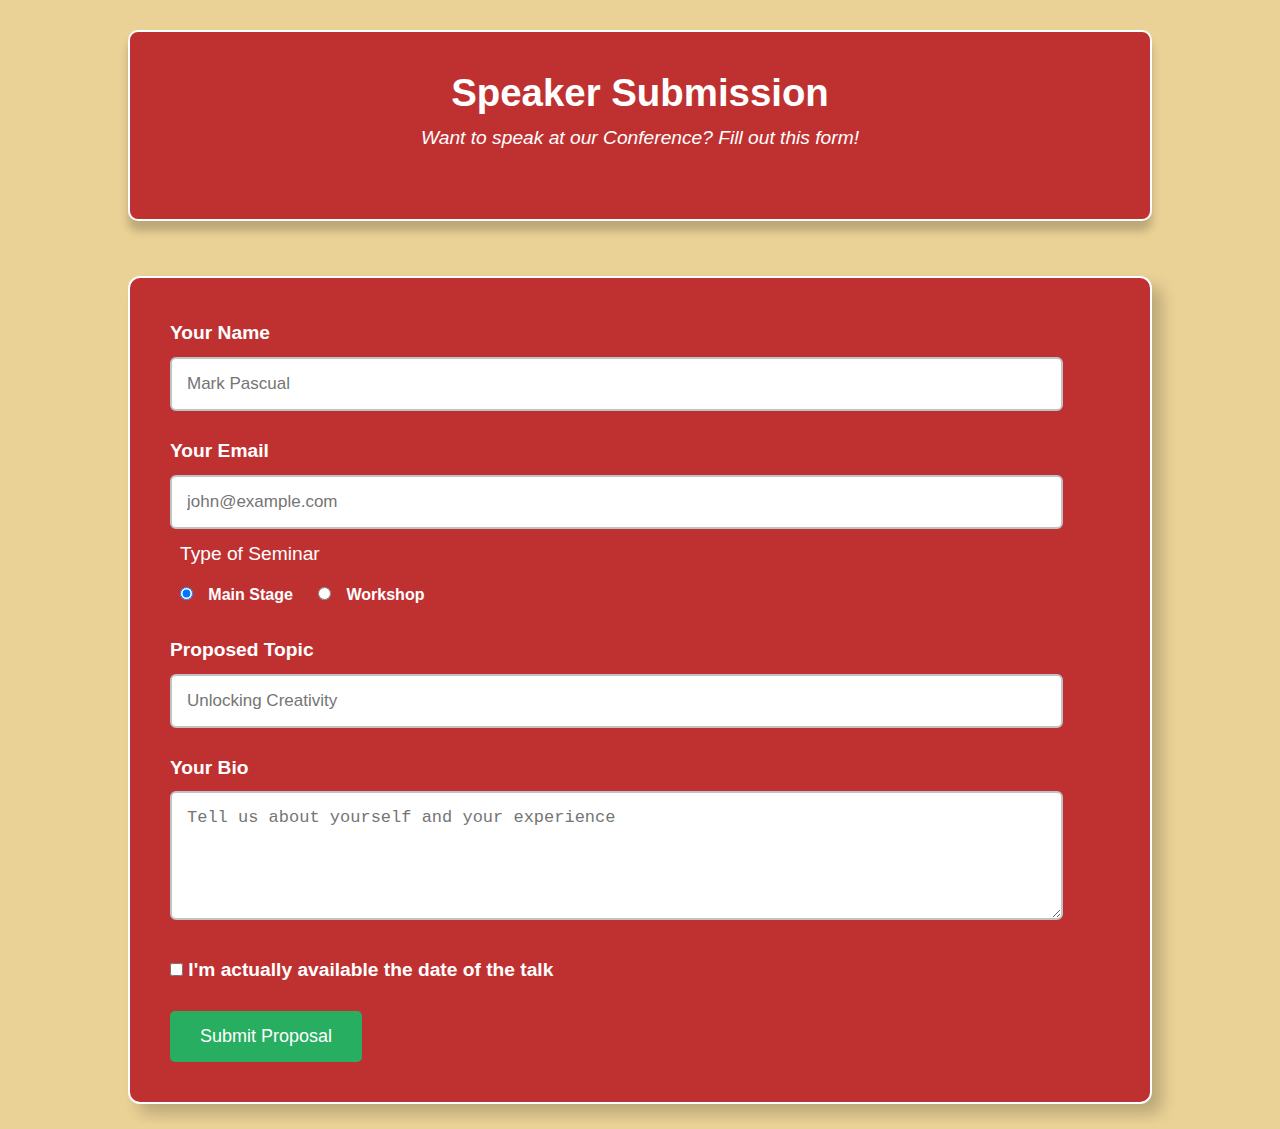
==== speaker-submission.html @ 472579a7 "2nd Sem Nth Commit" ====
<!DOCTYPE html>
<html lang="en">
<head>
    <meta charset="UTF-8">
    <meta name="viewport" content="width=device-width, initial-scale=1.0">
    <title>Speaker Submission</title>
    <link rel="stylesheet" href="styles.css">
</head>
<body>
    <header>
        <h1 class="form-title">Speaker Submission</h1>
        <p class="form-description">
            <em>
                Want to speak at our Conference? Fill out this form!
            </em>
        </p>
    </header>

    <form class="speaker-form">
        <div class="form-row">
            <label for="Full-name">Your Name</label>
                <input id="Full-name" name="full-name" type="text" placeholder="Mark Pascual"/>

        </div>

        <div class="form-row">

            <label for="Email">Your Email</label>
                <input id="Email" type="email" placeholder="john@example.com"/>

            <fieldset class="legacy-form-row">
                <legend>Type of Seminar</legend>

                <input type="radio" id="talk-type-1" name="talk-type" value="main stage" checked/>
                    <label for="talk-type-1" class="radio-label">Main Stage</label>
                
                <input type="radio" id="talk-type-2" name="talk-type" value="Workshop">
                    <label for="talk-type-2" class="radio-label">Workshop</label>           
                
            </fieldset>

        </div>

        <div class="form-row">
            
            <label for="Topic">Proposed Topic</label>
                <input id="Topic" type="text" placeholder="Unlocking Creativity"/>

        </div>

        <div class="form-row">

            <label for="Bio">Your Bio</label>
                <textarea id="Bio" rows="5" placeholder="Tell us about yourself and your experience"></textarea>

        </div>
        
        <div class='form-row'>

            <label class='checkbox-label' for='available'>
                <input id='available'
                name='available'
                type='checkbox'
                value='is-available'/>
                    <span>I'm actually available the date of the talk</span>
            </label>

        </div>

        <button type="submit" class="submit-button">Submit Proposal</button>
    </form>
</body>
</html>
---- styles.css ----
* {
    margin: 0;
    padding: 0;
    box-sizing: border-box;
}

body {
    color: #ffffff;
    background-color: #EAD196;
    font-family: 'Arial', sans-serif;
    font-size: 1.2rem;
    line-height: 1.6;
    display: flex;
    flex-direction: column;
    align-items: center;
    box-sizing: border-box;
}

header {
    background-color: #BF3131;
    border: 2px solid #ffffff;
    border-radius: 10px;
    box-shadow: 0 10px 8px rgba(0,0,0,0.2);
    width: 80%;
    padding: 30px;
    margin: 30px 10% 35px 10%;
    text-align: center;
}

.ted-header {
    background-size: cover;
    background-position: center;
    color: #ffffff;
    text-align: center;
    padding: 50px 90px;
}
.ted-header h1 {
    font-size: 2.8rem;
    margin-bottom: 20px;
}
.ted-header p {
    margin-bottom: 2rem;
}

.ted-welcome {
    max-width: 600px;
    margin: 0 auto;
}

.speaker-button {
    background-color: #000000;
    color: #ffffff;
    padding: 20px 30px;
    font-size: 18px;
    text-decoration: none;
    border-radius: 5px;
    transition: background-color 0.3s ease-in-out;
    display: inline-block;
}
.speaker-button:hover {
    background-color: #ffffff;
    color: #000000;
}

.speaker-form {
    background-color: #BF3131;
    border-radius: 12px;
    box-shadow: 10px 10px 15px rgba(0,0,0,0.2);
    width: 80%;
    padding: 40px;
    margin: 20px ;
    border: 2px solid #ffffff;
}

.form-description {
    margin-bottom: 35px;
    font-style: italic;
}

.form-row {
    margin-bottom: 25px;
    position: relative;
}

.form-row label {
    font-weight: bold;
    display: block;
    margin-bottom: 8px;
}

.form-row input[type='text'],
.form-row input[type='email'],
.form-row textarea {
    width: 95%;
    padding: 15px;
    font-size: 17px;
    border: 2px solid #BDC3C7;
    border-radius: 6px;
    transition: border-color 0.3s ease-in-out;
}

.form-row input[type='text']:focus,
.form-row input[type='email']:focus,
.form-row textarea:focus {
    outline: none;
    border-color: #3498DB;

}

.form-row input[type='text']:hover,
.form-row input[type='email']:hover,
.form-row textarea:hover {
    border-color: #3498DB;
}

.form-row input[type='text']:invalid,
.form-row input[type='email']:invalid {
    border: 2px solid #D55C5F;
    color: #D55C5F;
    box-shadow: none;
    animation: shake 0.5s ease-in-out; /* Shake animation for invalid input */
}
@keyframes shake {
    0%, 100% {
        transform: translateX(0);
    }
    25%, 75% {
        transform: translateX(-5px);
    }
    50% {
        transform: translateX(5px);
    }
}

.legacy-form-row 
{
    border: none;
    margin: 5px 10px 20px 10px;    
}
.legacy-form-row legend
{
    padding-top: 5px;
    margin-bottom: 10px;
}
.legacy-form-row .radio-label {
    display: inline;
    font-size: 16px;
    padding: 0 20px 0 10px;
}

.submit-button {
    background-color: #27AE60;
    color: #ffffff;
    padding: 15px 30px;
    font-size: 18px;
    border: none;
    border-radius: 5px;
    cursor: pointer;
    transition: background-color 0.3s ease-in-out;
}
.submit-button:hover {
    background-color: #259154;
}

.form-row select {
 width: 100%;
 padding: 5px;
 font-size: 14px; 
 -webkit-appearance: none; }
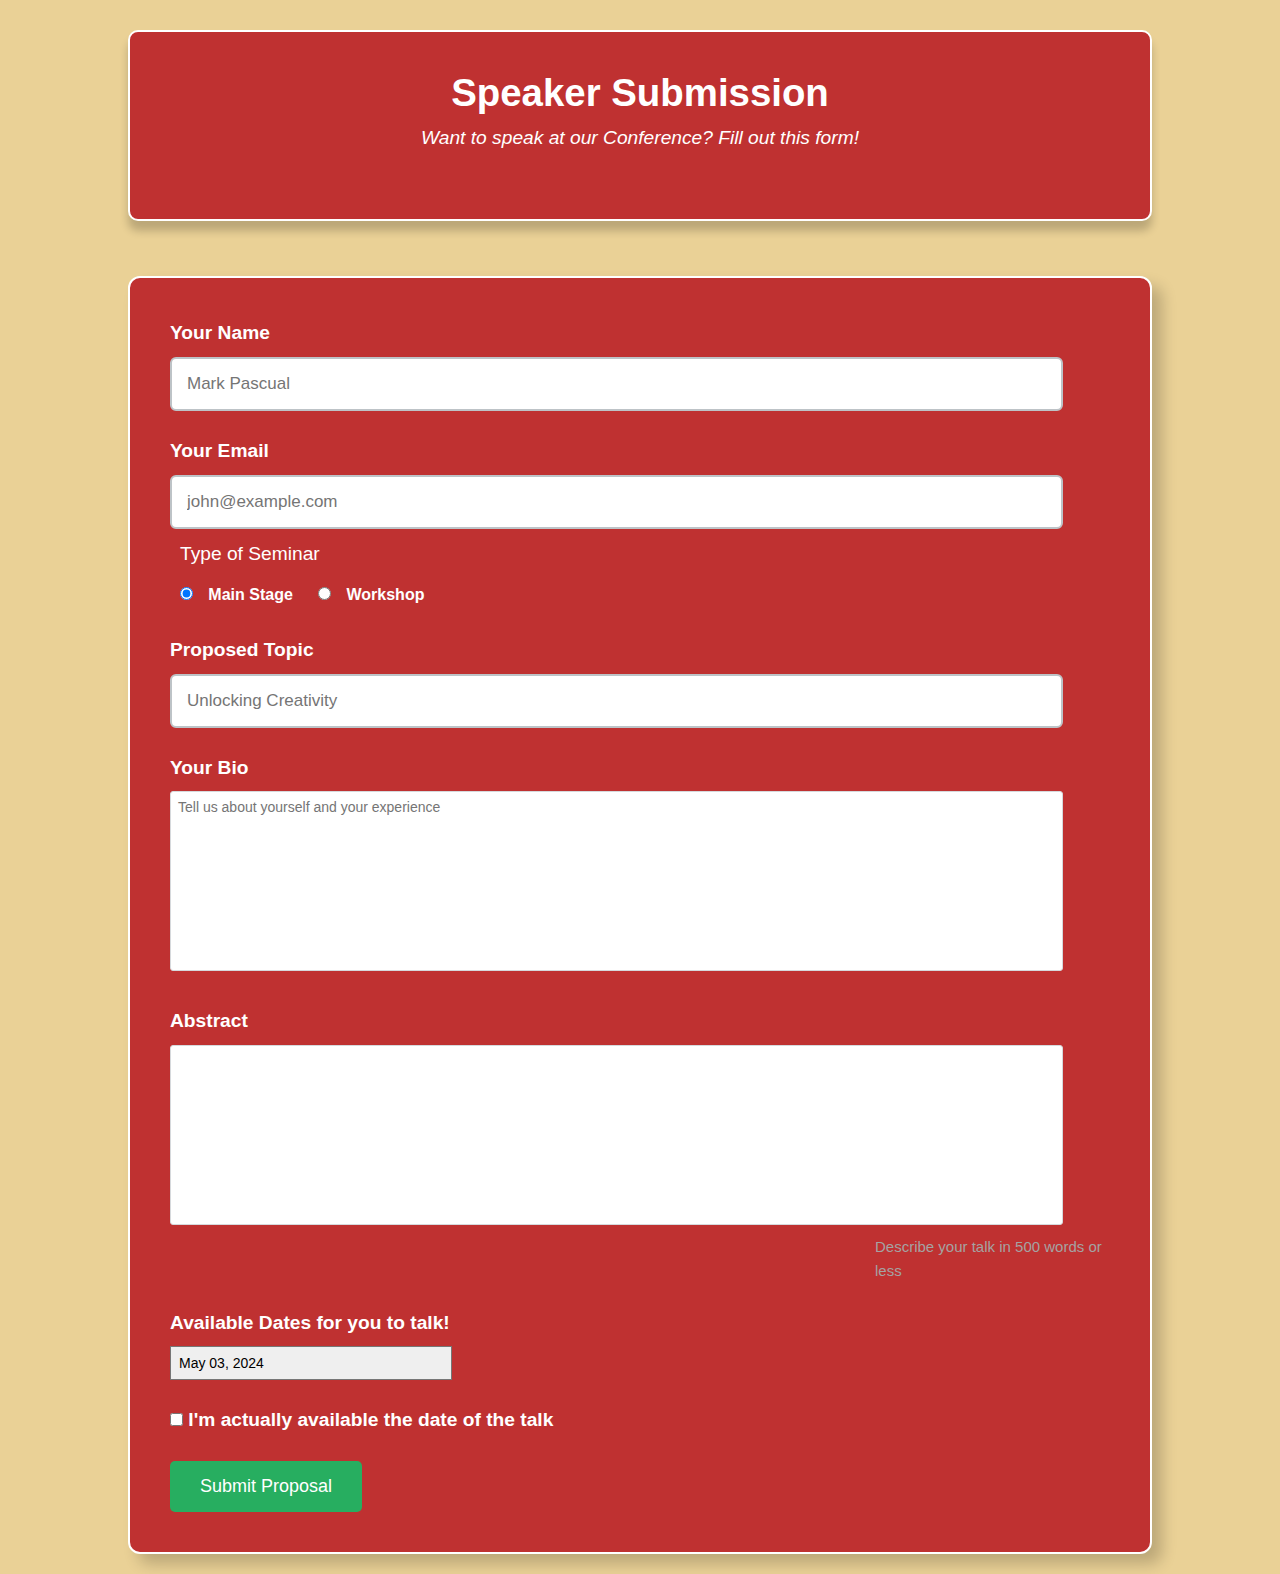
==== commit 10902f04: "nth commit" ====
--- a/speaker-submission.html
+++ b/speaker-submission.html
@@ -51,10 +51,28 @@
         <div class="form-row">
 
             <label for="Bio">Your Bio</label>
-                <textarea id="Bio" rows="5" placeholder="Tell us about yourself and your experience"></textarea>
+                <textarea id="Bio" placeholder="Tell us about yourself and your experience"></textarea>
 
         </div>
-        
+
+        <div class='form-row'>
+
+            <label for='abstract'>Abstract</label>
+
+            <textarea id='abstract' name='abstract'></textarea>
+
+            <div class='instructions'>Describe your talk in 500 words or less</div>
+
+        </div>
+        <div class='form-row'>
+            <label for='av-dates'>Available Dates for you to talk!</label>
+            <select id='av-dates' name='av-dates'>
+            <option value='0503'>May 03, 2024</option>
+            <option value='0603'>August 03, 2024</option>
+            <option value='0911'>September 11, 2024</option>            
+            <option value='1017'>October 17, 2024</option>
+            </select>
+        </div>
         <div class='form-row'>
 
             <label class='checkbox-label' for='available'>
--- a/styles.css
+++ b/styles.css
@@ -162,8 +162,39 @@
     background-color: #259154;
 }
 
+.form-row .checkbox-label {
+    margin-bottom: 0;
+}
+.form-row textarea {
+    font-family: "Helvetica", "Arial", sans-serif;
+    font-size: 14px;
+    border: 1px solid #D6D9DC;
+    border-radius: 3px;
+    min-height: 180px;
+    padding: 7px;
+    resize: none;
+   }
+
+.form-row .instructions {
+    color: #a5a2a2;
+    font-size: 15px;   
+}
 .form-row select {
- width: 100%;
- padding: 5px;
- font-size: 14px; 
- -webkit-appearance: none; }
+    width: 30%;
+    padding: 8px;
+    font-size: 14px; 
+    -webkit-appearance: none; 
+}
+
+@media (min-width: 1100px) 
+{
+    .form-row .instructions {
+        margin-left: 75%;
+        }
+    .form-row .checkbox-label {
+        margin-right: 30%;
+        width: auto;
+        }       
+}
+    
+
